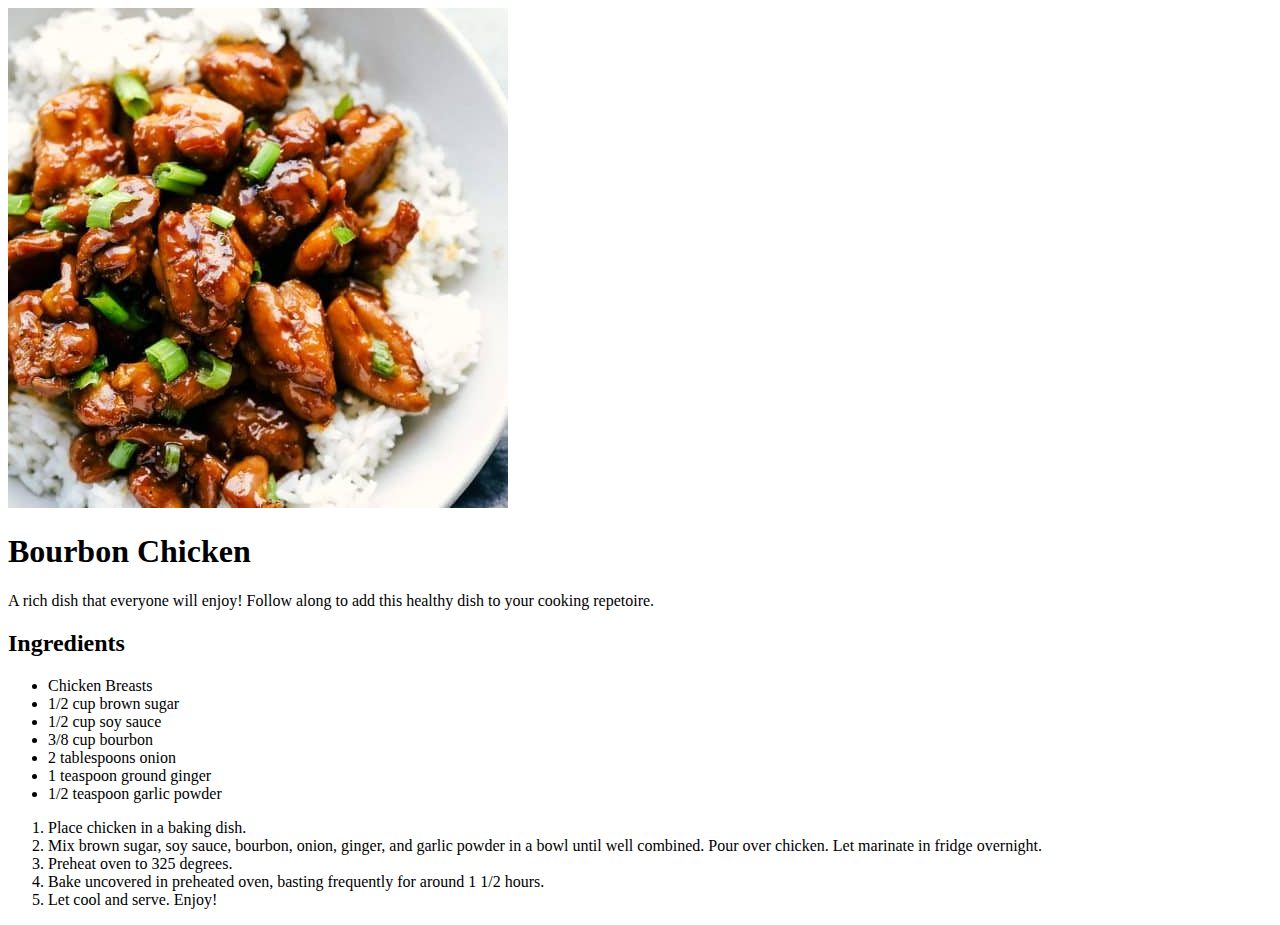
==== recipes/bourbonChicken.html @ 3725881c "Make 2 more recipe landing pages" ====
<!DOCTYPE html>
<html lang="en">
    <head>
        <meta charset="utf-8">
        <title>Bourbon Chicken</title>
    </head>

    <body>
        <img src="../images/bourbon_chicken.jpg" alt="Delicious Bourbon Chicken">
        <h1>Bourbon Chicken</h1>

        <p>A rich dish that everyone will enjoy!
           Follow along to add this healthy dish
           to your cooking repetoire.
        </p>

        <h2>Ingredients</h2>
        <ul>
            <li>Chicken Breasts</li>
            <li>1/2 cup brown sugar</li>
            <li>1/2 cup soy sauce</li>
            <li>3/8 cup bourbon</li>
            <li>2 tablespoons onion</li>
            <li>1 teaspoon ground ginger</li>
            <li>1/2 teaspoon garlic powder</li>
        </ul>

        <ol>
            <li>Place chicken in a baking dish.</li>
            <li>Mix brown sugar, soy sauce, bourbon, onion, ginger, and garlic powder
                in a bowl until well combined. Pour over chicken. Let marinate in fridge
                overnight.
            </li>
            <li>Preheat oven to 325 degrees.</li>
            <li>Bake uncovered in preheated oven, basting frequently for
                around 1 1/2 hours.
            </li>
            <li>Let cool and serve. Enjoy!</li>
        </ol>
    </body>
</html>
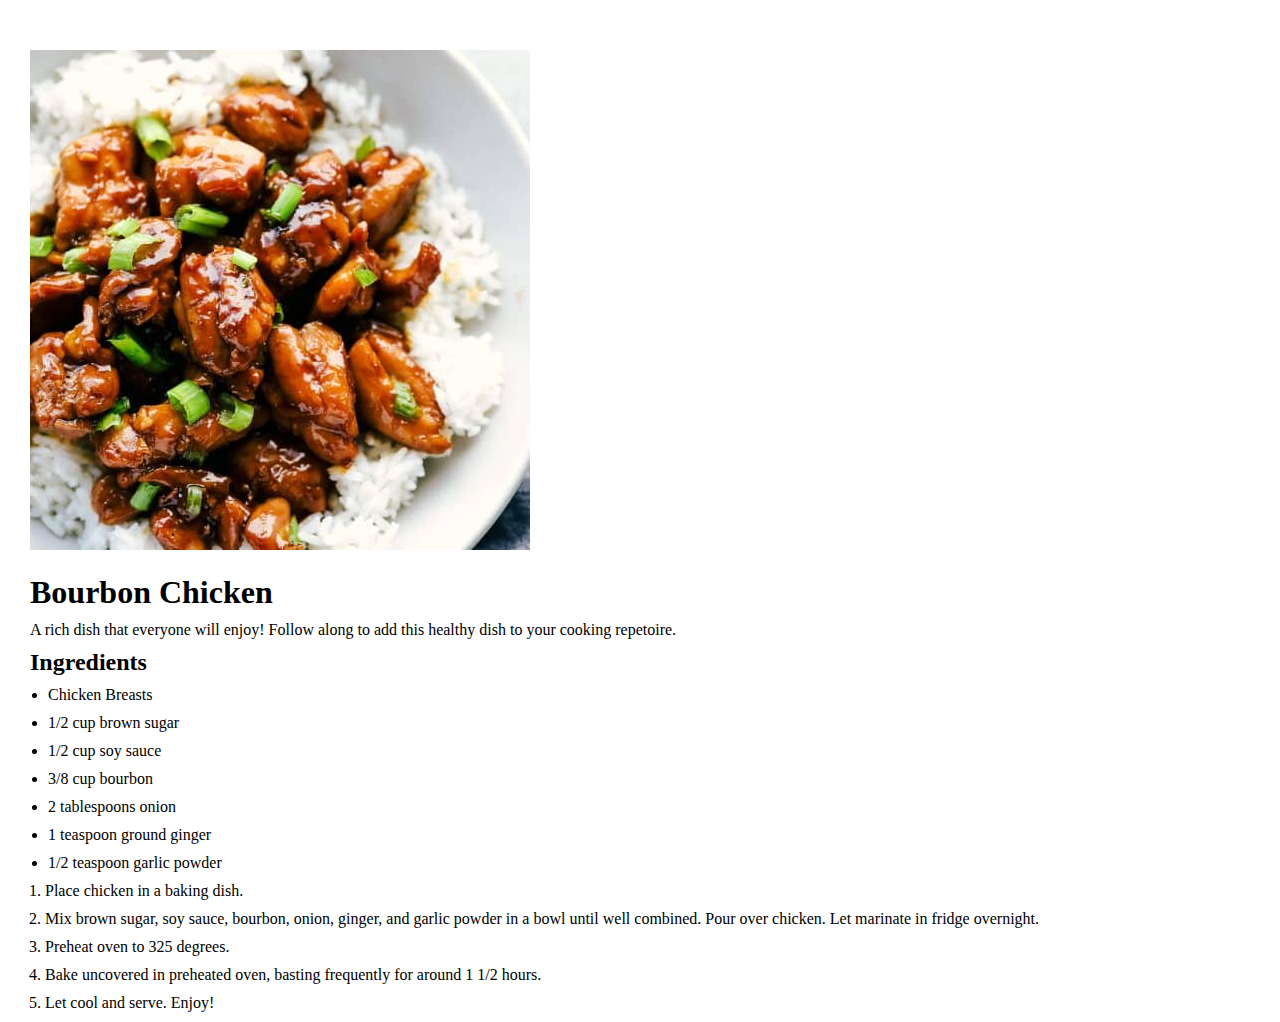
==== commit 455357cf: "Add styles to separate pages" ====
--- a/recipes/bourbonChicken.html
+++ b/recipes/bourbonChicken.html
@@ -2,6 +2,7 @@
 <html lang="en">
     <head>
         <meta charset="utf-8">
+        <link rel="stylesheet" href="../styles/bourbonChicken.css">
         <title>Bourbon Chicken</title>
     </head>
 
--- a/styles/bourbonChicken.css
+++ b/styles/bourbonChicken.css
@@ -0,0 +1,49 @@
+*,
+*::before,
+*::after {
+    box-sizing: border-box;
+}
+
+* {
+    margin: 0;
+    padding: 0;
+}
+
+html {
+    font-size: 62.5%;
+}
+
+body {
+    font-size: 1.6rem;
+    padding-inline: 3rem;
+}
+
+img {
+    object-fit: cover;
+    height: auto;
+    max-width: 50rem;
+    margin-block: 5rem 2rem;
+}
+
+h1 {
+    margin-bottom: 1rem;
+}
+
+h2 {
+    margin-block: 1rem;
+}
+
+ul li {
+    margin-block: 1rem;
+    margin-left: 1.8rem;
+}
+
+h3 {
+    margin-bottom: 1rem;
+}
+
+ol li {
+    margin-block: 1rem;
+    margin-left: 1.5rem;
+}
+
